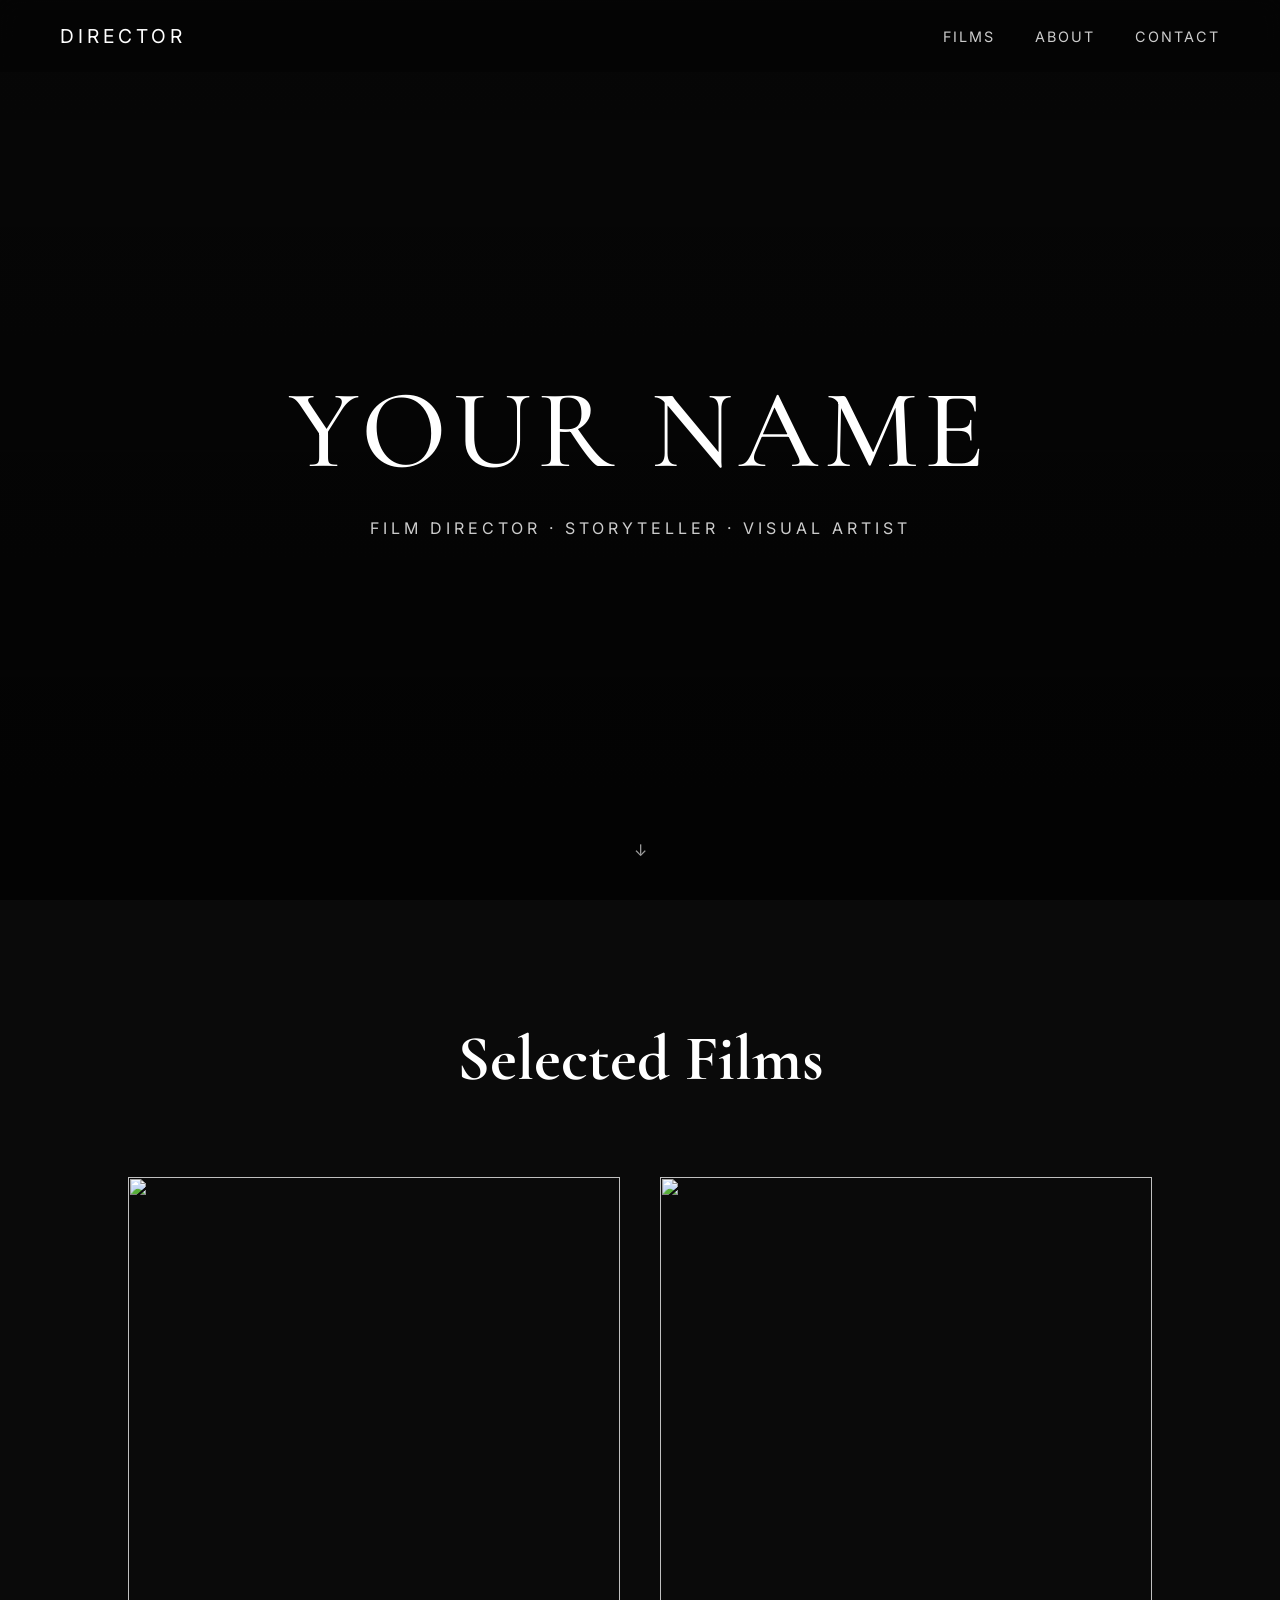
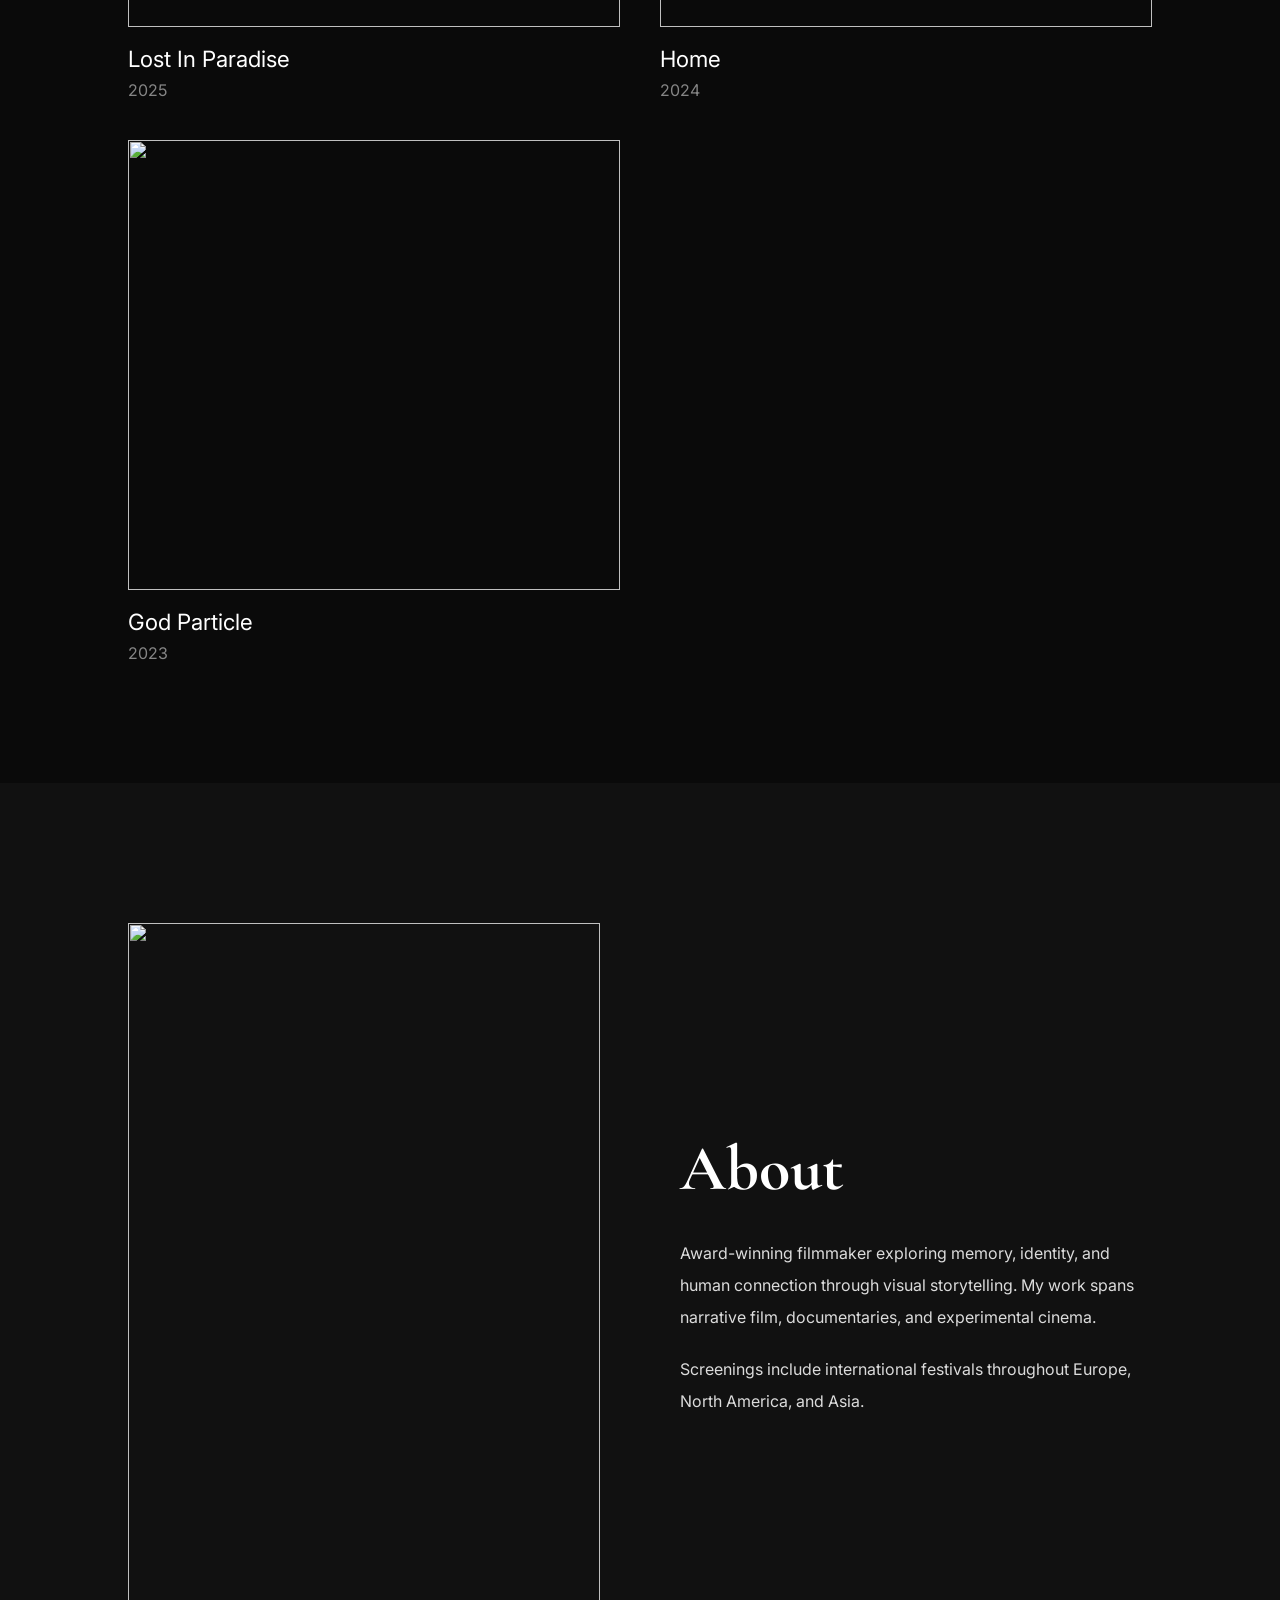
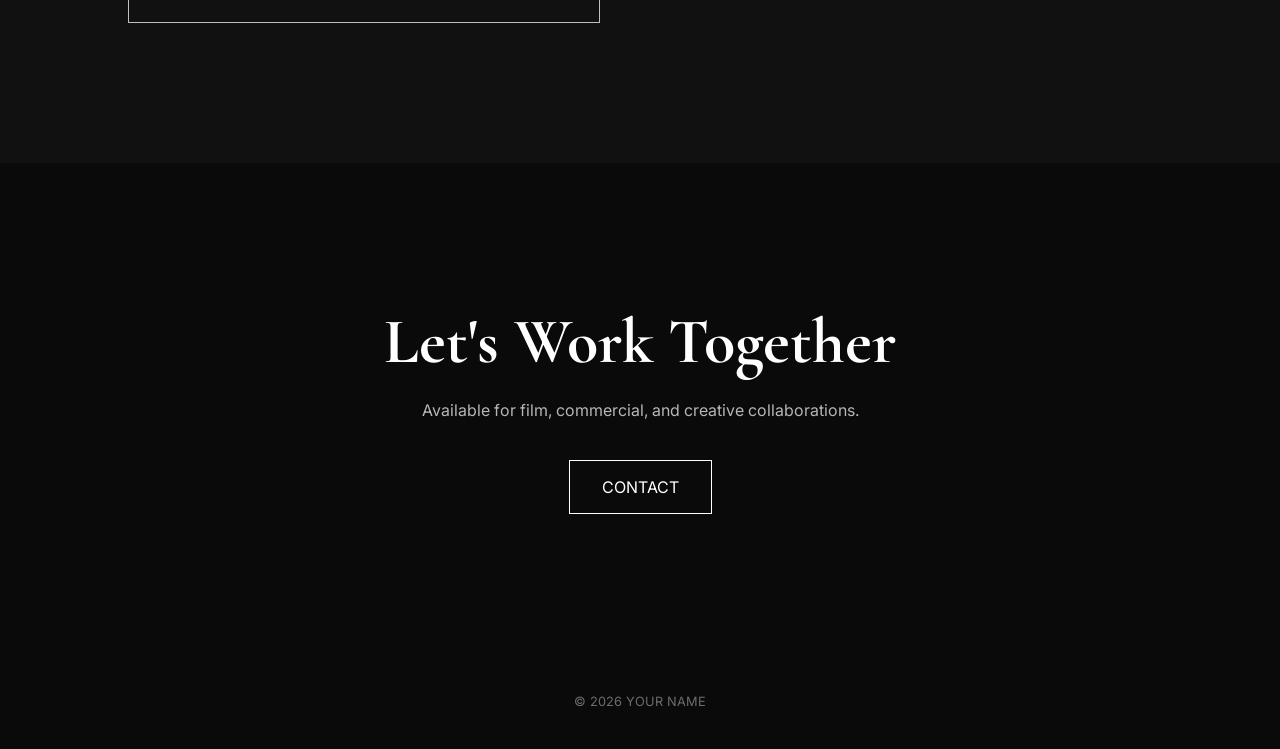
==== index.html @ f4642f4a "readme, sample page" ====
<!DOCTYPE html>
<html lang="en">
<head>
<meta charset="UTF-8">
<meta name="viewport" content="width=device-width, initial-scale=1.0">
<title>Director Portfolio</title>

<link rel="preconnect" href="https://fonts.googleapis.com">
<link href="https://fonts.googleapis.com/css2?family=Cormorant+Garamond:wght@400;500;600&family=Inter:wght@300;400;500&display=swap" rel="stylesheet">

<style>

*{
    margin:0;
    padding:0;
    box-sizing:border-box;
}

html{
    scroll-behavior:smooth;
}

body{
    background:#0a0a0a;
    color:white;
    font-family:'Inter',sans-serif;
    overflow-x:hidden;
}

/* ---------- NAV ---------- */

nav{
    position:fixed;
    top:0;
    width:100%;
    z-index:1000;

    display:flex;
    justify-content:space-between;
    align-items:center;

    padding:24px 60px;

    background:rgba(0,0,0,.2);
    backdrop-filter:blur(12px);
}

.logo{
    font-size:1.2rem;
    letter-spacing:4px;
}

.nav-links{
    display:flex;
    gap:40px;
}

.nav-links a{
    color:white;
    text-decoration:none;
    font-size:.9rem;
    letter-spacing:2px;
    opacity:.8;
    transition:.3s;
}

.nav-links a:hover{
    opacity:1;
}

/* ---------- HERO ---------- */

.hero{
    height:100vh;

    background:
    linear-gradient(
    rgba(0,0,0,.35),
    rgba(0,0,0,.75)),
    url("https://images.unsplash.com/photo-1485846234645-a62644f84728?w=1600");

    background-size:cover;
    background-position:center;

    display:flex;
    align-items:center;
    justify-content:center;
    text-align:center;
}

.hero-content{
    max-width:900px;
}

.hero h1{
    font-family:'Cormorant Garamond',serif;
    font-size:7rem;
    font-weight:500;
    letter-spacing:6px;
}

.hero p{
    margin-top:20px;
    font-size:1rem;
    letter-spacing:4px;
    opacity:.8;
}

.scroll-indicator{
    position:absolute;
    bottom:40px;
    left:50%;
    transform:translateX(-50%);
    opacity:.6;
}

/* ---------- FILMS ---------- */

.section-title{
    text-align:center;
    font-size:4rem;
    font-family:'Cormorant Garamond',serif;
    margin-bottom:80px;
}

.films{
    padding:120px 10%;
}

.film-grid{
    display:grid;
    grid-template-columns:repeat(auto-fit,minmax(320px,1fr));
    gap:40px;
}

.film{
    cursor:pointer;
    overflow:hidden;
}

.film-image{
    height:450px;
    overflow:hidden;
}

.film img{
    width:100%;
    height:100%;
    object-fit:cover;

    transition:transform .8s ease;
}

.film:hover img{
    transform:scale(1.08);
}

.film-info{
    margin-top:18px;
}

.film-title{
    font-size:1.4rem;
    margin-bottom:8px;
}

.film-year{
    opacity:.5;
}

/* ---------- ABOUT ---------- */

.about{
    padding:140px 10%;
    background:#111;
}

.about-wrapper{
    display:grid;
    grid-template-columns:1fr 1fr;
    gap:80px;
    align-items:center;
}

.about img{
    width:100%;
    height:700px;
    object-fit:cover;
}

.about-text h2{
    font-size:4rem;
    font-family:'Cormorant Garamond',serif;
    margin-bottom:30px;
}

.about-text p{
    line-height:2;
    opacity:.85;
}

/* ---------- CONTACT ---------- */

.contact{
    padding:140px 10%;
    text-align:center;
}

.contact h2{
    font-size:4rem;
    margin-bottom:20px;
    font-family:'Cormorant Garamond',serif;
}

.contact p{
    opacity:.7;
    margin-bottom:40px;
}

.btn{
    display:inline-block;

    padding:16px 32px;

    border:1px solid white;
    color:white;
    text-decoration:none;

    transition:.3s;
}

.btn:hover{
    background:white;
    color:black;
}

/* ---------- FOOTER ---------- */

footer{
    padding:40px;
    text-align:center;
    opacity:.4;
    font-size:.8rem;
}

/* ---------- MOBILE ---------- */

@media(max-width:900px){

.hero h1{
    font-size:4rem;
}

.about-wrapper{
    grid-template-columns:1fr;
}

nav{
    padding:20px;
}

.nav-links{
    gap:20px;
}

.section-title{
    font-size:3rem;
}

}

</style>
</head>

<body>

<nav>

<div class="logo">
DIRECTOR
</div>

<div class="nav-links">
<a href="#films">FILMS</a>
<a href="#about">ABOUT</a>
<a href="#contact">CONTACT</a>
</div>

</nav>

<section class="hero">

<div class="hero-content">

<h1>YOUR NAME</h1>

<p>FILM DIRECTOR · STORYTELLER · VISUAL ARTIST</p>

</div>

<div class="scroll-indicator">
↓
</div>

</section>

<section id="films" class="films">

<h2 class="section-title">Selected Films</h2>

<div class="film-grid">

<div class="film">
<div class="film-image">
<img src="https://images.unsplash.com/photo-1500530855697-b586d89ba3ee?w=1200">
</div>
<div class="film-info">
<div class="film-title">Lost In Paradise</div>
<div class="film-year">2025</div>
</div>
</div>

<div class="film">
<div class="film-image">
<img src="https://images.unsplash.com/photo-1516035069371-29a1b244cc32?w=1200">
</div>
<div class="film-info">
<div class="film-title">Home</div>
<div class="film-year">2024</div>
</div>
</div>

<div class="film">
<div class="film-image">
<img src="https://images.unsplash.com/photo-1492691527719-9d1e07e534b4?w=1200">
</div>
<div class="film-info">
<div class="film-title">God Particle</div>
<div class="film-year">2023</div>
</div>
</div>

</div>

</section>

<section id="about" class="about">

<div class="about-wrapper">

<img src="https://images.unsplash.com/photo-1494790108377-be9c29b29330?w=1200">

<div class="about-text">

<h2>About</h2>

<p>
Award-winning filmmaker exploring memory,
identity, and human connection through visual storytelling.
My work spans narrative film, documentaries,
and experimental cinema.
</p>

<br>

<p>
Screenings include international festivals
throughout Europe, North America, and Asia.
</p>

</div>

</div>

</section>

<section id="contact" class="contact">

<h2>Let's Work Together</h2>

<p>
Available for film, commercial, and creative collaborations.
</p>

<a href="mailto:hello@example.com" class="btn">
CONTACT
</a>

</section>

<footer>

© 2026 YOUR NAME

</footer>

<script>

const observer = new IntersectionObserver(entries=>{

entries.forEach(entry=>{

if(entry.isIntersecting){

entry.target.animate(
[
{
opacity:0,
transform:'translateY(60px)'
},
{
opacity:1,
transform:'translateY(0px)'
}
],
{
duration:1000,
fill:'forwards'
}
)

}

})

},
{
threshold:0.15
})

document.querySelectorAll(
'.film,.about-text,.contact'
).forEach(el=>observer.observe(el))

</script>

</body>
</html>
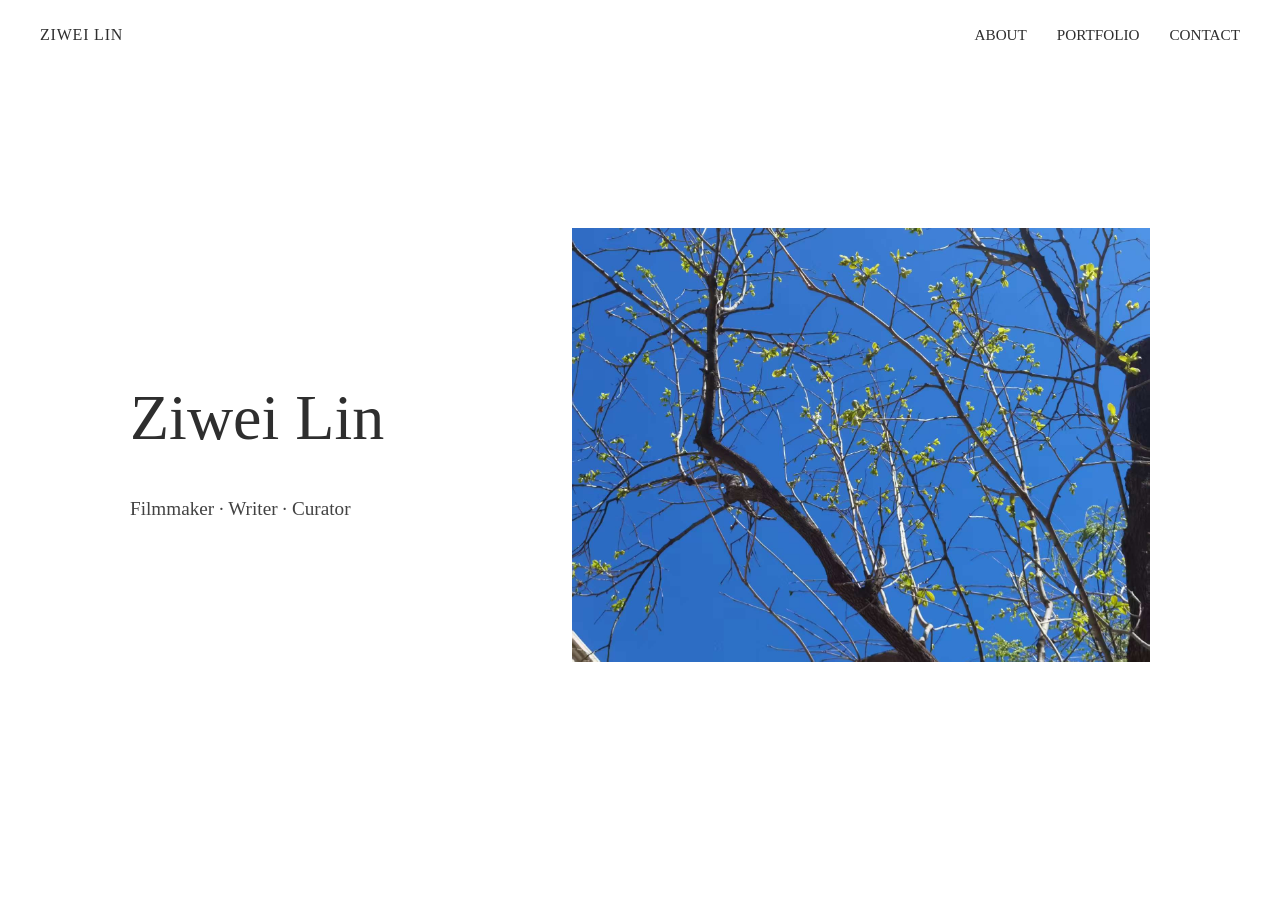
==== commit c46e91b0: "changed index.html to root directory" ====
--- a/index.html
+++ b/index.html
@@ -1,438 +1,57 @@
 <!DOCTYPE html>
 <html lang="en">
+
 <head>
+
 <meta charset="UTF-8">
 <meta name="viewport" content="width=device-width, initial-scale=1.0">
-<title>Director Portfolio</title>
 
-<link rel="preconnect" href="https://fonts.googleapis.com">
-<link href="https://fonts.googleapis.com/css2?family=Cormorant+Garamond:wght@400;500;600&family=Inter:wght@300;400;500&display=swap" rel="stylesheet">
+<title>Ziwei Lin</title>
 
-<style>
+<link rel="stylesheet" href="css/variables.css">
+<link rel="stylesheet" href="css/layout.css">
+<link rel="stylesheet" href="css/home.css">
 
-*{
-    margin:0;
-    padding:0;
-    box-sizing:border-box;
-}
-
-html{
-    scroll-behavior:smooth;
-}
-
-body{
-    background:#0a0a0a;
-    color:white;
-    font-family:'Inter',sans-serif;
-    overflow-x:hidden;
-}
-
-/* ---------- NAV ---------- */
-
-nav{
-    position:fixed;
-    top:0;
-    width:100%;
-    z-index:1000;
-
-    display:flex;
-    justify-content:space-between;
-    align-items:center;
-
-    padding:24px 60px;
-
-    background:rgba(0,0,0,.2);
-    backdrop-filter:blur(12px);
-}
-
-.logo{
-    font-size:1.2rem;
-    letter-spacing:4px;
-}
-
-.nav-links{
-    display:flex;
-    gap:40px;
-}
-
-.nav-links a{
-    color:white;
-    text-decoration:none;
-    font-size:.9rem;
-    letter-spacing:2px;
-    opacity:.8;
-    transition:.3s;
-}
-
-.nav-links a:hover{
-    opacity:1;
-}
-
-/* ---------- HERO ---------- */
-
-.hero{
-    height:100vh;
-
-    background:
-    linear-gradient(
-    rgba(0,0,0,.35),
-    rgba(0,0,0,.75)),
-    url("https://images.unsplash.com/photo-1485846234645-a62644f84728?w=1600");
-
-    background-size:cover;
-    background-position:center;
-
-    display:flex;
-    align-items:center;
-    justify-content:center;
-    text-align:center;
-}
-
-.hero-content{
-    max-width:900px;
-}
-
-.hero h1{
-    font-family:'Cormorant Garamond',serif;
-    font-size:7rem;
-    font-weight:500;
-    letter-spacing:6px;
-}
-
-.hero p{
-    margin-top:20px;
-    font-size:1rem;
-    letter-spacing:4px;
-    opacity:.8;
-}
-
-.scroll-indicator{
-    position:absolute;
-    bottom:40px;
-    left:50%;
-    transform:translateX(-50%);
-    opacity:.6;
-}
-
-/* ---------- FILMS ---------- */
-
-.section-title{
-    text-align:center;
-    font-size:4rem;
-    font-family:'Cormorant Garamond',serif;
-    margin-bottom:80px;
-}
-
-.films{
-    padding:120px 10%;
-}
-
-.film-grid{
-    display:grid;
-    grid-template-columns:repeat(auto-fit,minmax(320px,1fr));
-    gap:40px;
-}
-
-.film{
-    cursor:pointer;
-    overflow:hidden;
-}
-
-.film-image{
-    height:450px;
-    overflow:hidden;
-}
-
-.film img{
-    width:100%;
-    height:100%;
-    object-fit:cover;
-
-    transition:transform .8s ease;
-}
-
-.film:hover img{
-    transform:scale(1.08);
-}
-
-.film-info{
-    margin-top:18px;
-}
-
-.film-title{
-    font-size:1.4rem;
-    margin-bottom:8px;
-}
-
-.film-year{
-    opacity:.5;
-}
-
-/* ---------- ABOUT ---------- */
-
-.about{
-    padding:140px 10%;
-    background:#111;
-}
-
-.about-wrapper{
-    display:grid;
-    grid-template-columns:1fr 1fr;
-    gap:80px;
-    align-items:center;
-}
-
-.about img{
-    width:100%;
-    height:700px;
-    object-fit:cover;
-}
-
-.about-text h2{
-    font-size:4rem;
-    font-family:'Cormorant Garamond',serif;
-    margin-bottom:30px;
-}
-
-.about-text p{
-    line-height:2;
-    opacity:.85;
-}
-
-/* ---------- CONTACT ---------- */
-
-.contact{
-    padding:140px 10%;
-    text-align:center;
-}
-
-.contact h2{
-    font-size:4rem;
-    margin-bottom:20px;
-    font-family:'Cormorant Garamond',serif;
-}
-
-.contact p{
-    opacity:.7;
-    margin-bottom:40px;
-}
-
-.btn{
-    display:inline-block;
-
-    padding:16px 32px;
-
-    border:1px solid white;
-    color:white;
-    text-decoration:none;
-
-    transition:.3s;
-}
-
-.btn:hover{
-    background:white;
-    color:black;
-}
-
-/* ---------- FOOTER ---------- */
-
-footer{
-    padding:40px;
-    text-align:center;
-    opacity:.4;
-    font-size:.8rem;
-}
-
-/* ---------- MOBILE ---------- */
-
-@media(max-width:900px){
-
-.hero h1{
-    font-size:4rem;
-}
-
-.about-wrapper{
-    grid-template-columns:1fr;
-}
-
-nav{
-    padding:20px;
-}
-
-.nav-links{
-    gap:20px;
-}
-
-.section-title{
-    font-size:3rem;
-}
-
-}
-
-</style>
 </head>
 
 <body>
 
-<nav>
+<header class="site-header">
 
-<div class="logo">
-DIRECTOR
-</div>
+    <a href="index.html" class="site-title">
+        ZIWEI LIN
+    </a>
 
-<div class="nav-links">
-<a href="#films">FILMS</a>
-<a href="#about">ABOUT</a>
-<a href="#contact">CONTACT</a>
-</div>
+    <nav class="nav-links">
+        <a href="pages/about.html">ABOUT</a>
+        <a href="pages/portfolio.html">PORTFOLIO</a>
+        <a href="pages/contact.html">CONTACT</a>
+    </nav>
 
-</nav>
+</header>
 
-<section class="hero">
+<main class="container home">
 
-<div class="hero-content">
+    <div class="home-content">
 
-<h1>YOUR NAME</h1>
+        <h1 class="home-name">
+            Ziwei Lin
+        </h1>
 
-<p>FILM DIRECTOR · STORYTELLER · VISUAL ARTIST</p>
+        <p class="home-subtitle">
+            Filmmaker · Writer · Curator
+        </p>
 
-</div>
+    </div>
 
-<div class="scroll-indicator">
-↓
-</div>
+    <div class="home-image">
+        <img src="assets/images/signature-tree.jpg" alt="signature-tree"> 
+    </div>
 
-</section>
+</main>
 
-<section id="films" class="films">
-
-<h2 class="section-title">Selected Films</h2>
-
-<div class="film-grid">
-
-<div class="film">
-<div class="film-image">
-<img src="https://images.unsplash.com/photo-1500530855697-b586d89ba3ee?w=1200">
-</div>
-<div class="film-info">
-<div class="film-title">Lost In Paradise</div>
-<div class="film-year">2025</div>
-</div>
-</div>
-
-<div class="film">
-<div class="film-image">
-<img src="https://images.unsplash.com/photo-1516035069371-29a1b244cc32?w=1200">
-</div>
-<div class="film-info">
-<div class="film-title">Home</div>
-<div class="film-year">2024</div>
-</div>
-</div>
-
-<div class="film">
-<div class="film-image">
-<img src="https://images.unsplash.com/photo-1492691527719-9d1e07e534b4?w=1200">
-</div>
-<div class="film-info">
-<div class="film-title">God Particle</div>
-<div class="film-year">2023</div>
-</div>
-</div>
-
-</div>
-
-</section>
-
-<section id="about" class="about">
-
-<div class="about-wrapper">
-
-<img src="https://images.unsplash.com/photo-1494790108377-be9c29b29330?w=1200">
-
-<div class="about-text">
-
-<h2>About</h2>
-
-<p>
-Award-winning filmmaker exploring memory,
-identity, and human connection through visual storytelling.
-My work spans narrative film, documentaries,
-and experimental cinema.
-</p>
-
-<br>
-
-<p>
-Screenings include international festivals
-throughout Europe, North America, and Asia.
-</p>
-
-</div>
-
-</div>
-
-</section>
-
-<section id="contact" class="contact">
-
-<h2>Let's Work Together</h2>
-
-<p>
-Available for film, commercial, and creative collaborations.
-</p>
-
-<a href="mailto:hello@example.com" class="btn">
-CONTACT
-</a>
-
-</section>
-
-<footer>
-
-© 2026 YOUR NAME
-
-</footer>
-
-<script>
-
-const observer = new IntersectionObserver(entries=>{
-
-entries.forEach(entry=>{
-
-if(entry.isIntersecting){
-
-entry.target.animate(
-[
-{
-opacity:0,
-transform:'translateY(60px)'
-},
-{
-opacity:1,
-transform:'translateY(0px)'
-}
-],
-{
-duration:1000,
-fill:'forwards'
-}
-)
-
-}
-
-})
-
-},
-{
-threshold:0.15
-})
-
-document.querySelectorAll(
-'.film,.about-text,.contact'
-).forEach(el=>observer.observe(el))
-
-</script>
+<script src="js/main.js"></script>
 
 </body>
-</html>+
+</html>
--- a/css/variables.css
+++ b/css/variables.css
@@ -0,0 +1,15 @@
+:root {
+
+    /*--bg-color: #084b26;*/
+    --bg-color:rgb(255, 255, 255);
+
+    --text-color: #0f0f0fde;
+
+    /*--border-color: rgba(255,255,255,.15);*/
+    --border-color: rgba(0,0,0,0);
+
+    --font-main: 'Noto Sans SC';
+
+    --content-width: 1100px;
+
+}
--- a/css/layout.css
+++ b/css/layout.css
@@ -0,0 +1,78 @@
+* {
+    margin: 0;
+    padding: 0;
+    box-sizing: border-box;
+}
+
+body {
+    background: var(--bg-color);
+    color: var(--text-color);
+    font-family: var(--font-main);
+    min-height: 100vh;
+    line-height: 1.7;
+}
+
+a {
+    color: inherit;
+    text-decoration: none;
+}
+
+.site-header {
+    position: fixed;
+    top: 0;
+    left: 0;
+    right: 0;
+
+    height: 70px;
+    background: var(--bg-color);
+    border-bottom: 1px solid var(--border-color);
+    display: flex;
+
+    justify-content: space-between;
+    align-items: center;
+    padding: 0 40px;
+    z-index: 1000;
+}
+
+.site-title {
+    font-weight: normal;
+    letter-spacing: 0.05em;
+}
+
+.nav-links {
+    display: flex;
+    gap: 30px;
+}
+
+.nav-links a {
+    font-size: 0.95rem;
+}
+
+.container {
+    max-width: var(--content-width);
+    margin: 0 auto;
+    padding: 120px 40px 60px;
+}
+
+.section-title {
+    margin-bottom: 40px;
+    font-size: 2rem;
+    font-weight: normal;
+}
+
+img {
+    display: block;
+    max-width: 100%;
+}
+
+@media (max-width: 900px) {
+
+    .site-header {
+        padding: 0 20px;
+    }
+
+    .container {
+        padding: 100px 20px 40px;
+    }
+
+}
--- a/css/home.css
+++ b/css/home.css
@@ -0,0 +1,41 @@
+.home {
+    min-height: calc(100vh - 70px);
+    display: grid;
+    grid-template-columns: 1fr 1.6fr;
+    gap: 80px;
+    align-items: center;
+}
+
+.home-content {
+    max-width: 700px;
+}
+
+.home-name {
+    font-size: clamp(4rem, 4vw, 5rem);
+    font-weight: normal;
+    margin-bottom: 20px;
+}
+
+.home-subtitle {
+    font-size: 1.2rem;
+    opacity: 0.9;
+}
+
+.home-image img {
+    width: 100%;
+    max-width: 900px;
+    height: auto;
+    display: block;
+}
+
+@media (max-width: 900px) {
+
+    .home {
+        grid-template-columns: 1fr;
+        gap: 40px;
+    }
+
+    .home-name {
+        font-size: 4rem;
+    }
+}
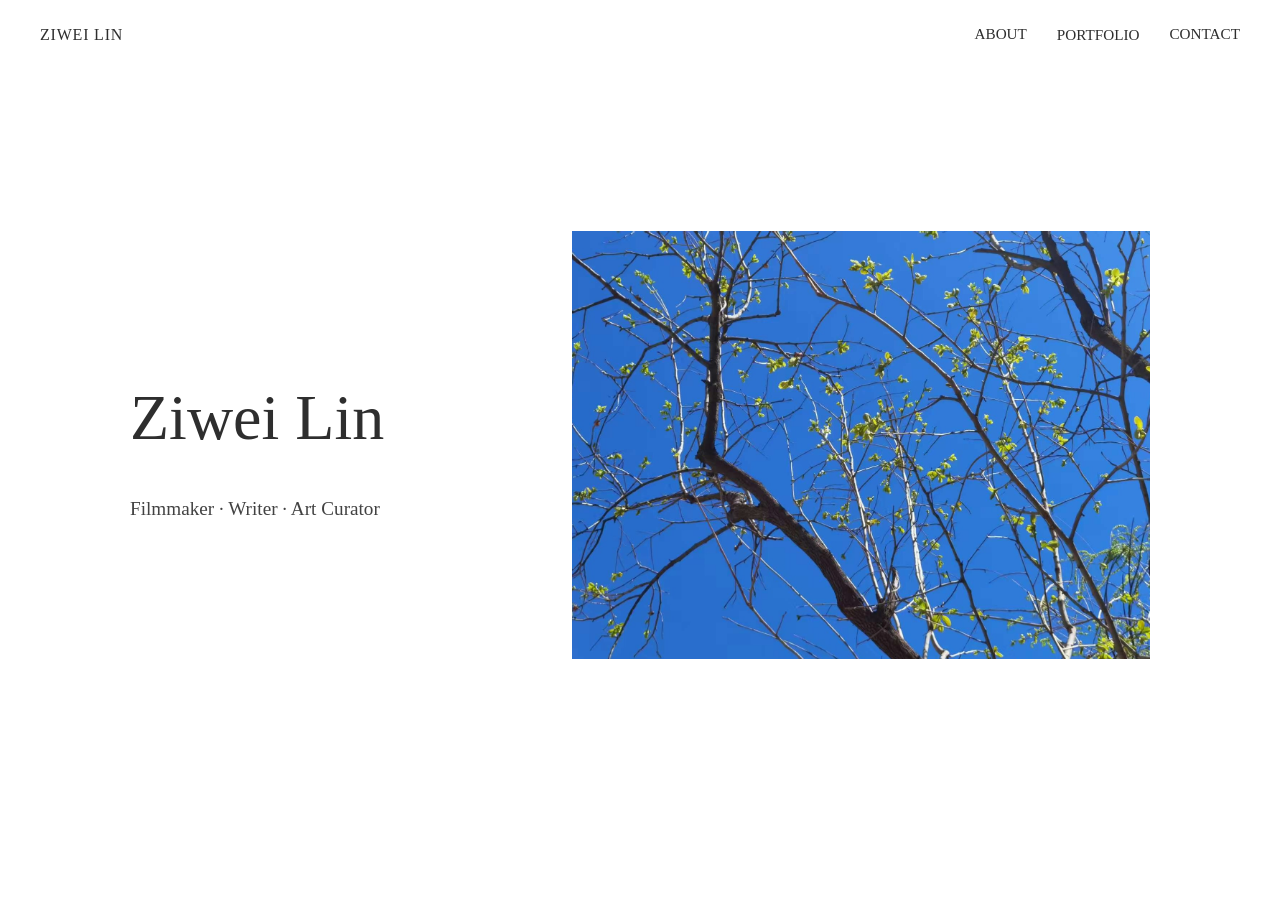
==== commit 6ab3f6ac: "portfolio categories, film page and portfolio-menu page fixed" ====
--- a/index.html
+++ b/index.html
@@ -24,7 +24,16 @@
 
     <nav class="nav-links">
         <a href="pages/about.html">ABOUT</a>
-        <a href="pages/portfolio.html">PORTFOLIO</a>
+
+        <div class="nav-dropdown">
+            <span class="nav-dropdown-toggle"> <a href="pages/portfolio.html">PORTFOLIO</a></span>
+            <div class="nav-dropdown-menu">
+                <a href="pages/portfolio-films.html">Films</a>
+                <a href="pages/portfolio-exhibitions.html">Exhibitions</a>
+                <a href="pages/portfolio-writings.html">Writings</a>
+            </div>
+        </div>
+
         <a href="pages/contact.html">CONTACT</a>
     </nav>
 
@@ -39,13 +48,13 @@
         </h1>
 
         <p class="home-subtitle">
-            Filmmaker · Writer · Curator
+            Filmmaker · Writer · Art Curator
         </p>
 
     </div>
 
     <div class="home-image">
-        <img src="assets/images/signature-tree.jpg" alt="signature-tree"> 
+        <img src="assets/images/signature-tree.jpg" alt="Ziwei Lin signature-tree"> 
     </div>
 
 </main>
--- a/css/variables.css
+++ b/css/variables.css
@@ -8,7 +8,7 @@
     /*--border-color: rgba(255,255,255,.15);*/
     --border-color: rgba(0,0,0,0);
 
-    --font-main: 'Noto Sans SC';
+    --font-main: 'Georgia';
 
     --content-width: 1100px;
 
--- a/css/layout.css
+++ b/css/layout.css
@@ -12,6 +12,20 @@
     line-height: 1.7;
 }
 
+/*
+body {
+    background: var(--bg-color);
+    color: var(--text-color);
+    font-family: var(--font-main);
+    min-height: 100vh;
+    line-height: 1.7;
+    background-image: url('../assets/images/shapelined-_JBKdviweXI-unsplash.jpg');
+    background-size: cover;
+    background-position: center;
+    background-attachment: fixed;
+    background-repeat: no-repeat;
+}*/
+
 a {
     color: inherit;
     text-decoration: none;
@@ -25,6 +39,7 @@
 
     height: 70px;
     background: var(--bg-color);
+    /*background: rgba(255, 255, 255, 0.2);*/
     border-bottom: 1px solid var(--border-color);
     display: flex;
 
@@ -48,6 +63,42 @@
     font-size: 0.95rem;
 }
 
+.nav-dropdown {
+    position: relative;
+    cursor: pointer;
+}
+
+.nav-dropdown-toggle {
+    font-size: 0.95rem;
+}
+
+.nav-dropdown-menu {
+    display: none;
+    position: absolute;
+    top: 100%;
+    left: 0;
+    background: var(--bg-color);
+    border: 1px solid var(--border-color);
+    padding: 12px 0;
+    min-width: 180px;
+    z-index: 1001;
+}
+
+.nav-dropdown-menu a {
+    display: block;
+    padding: 8px 20px;
+    font-size: 0.85rem;
+    white-space: nowrap;
+}
+
+.nav-dropdown-menu a:hover {
+    opacity: 0.6;
+}
+
+.nav-dropdown:hover .nav-dropdown-menu {
+    display: block;
+}
+
 .container {
     max-width: var(--content-width);
     margin: 0 auto;
@@ -65,6 +116,16 @@
     max-width: 100%;
 }
 
+a {
+    text-decoration: none;
+    color: inherit;
+    transition: color 0.2s ease;
+}
+
+a:hover {
+    color: #0896eeda;
+}
+
 @media (max-width: 900px) {
 
     .site-header {
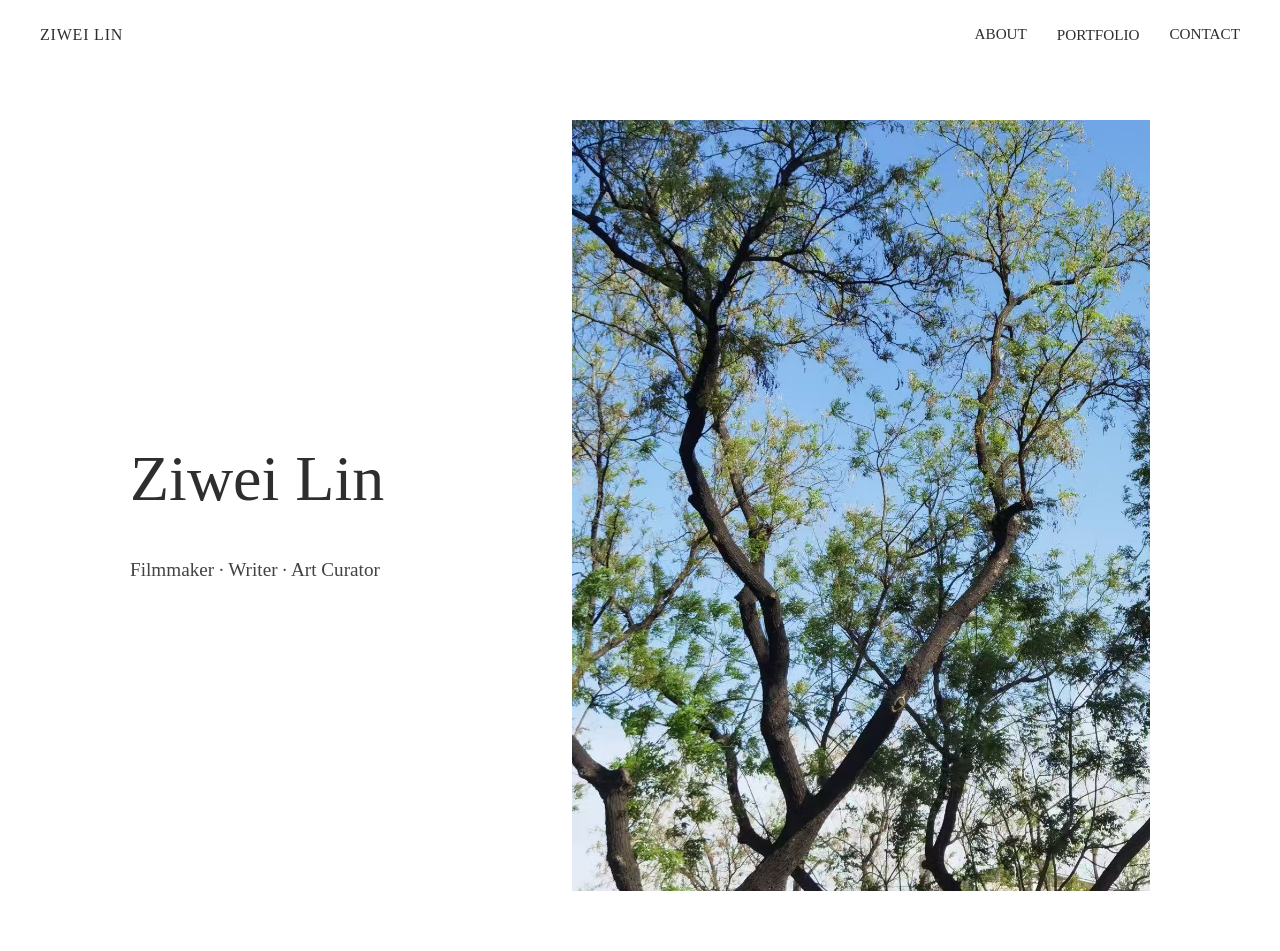
==== commit f56745b7: "writings page" ====
--- a/index.html
+++ b/index.html
@@ -48,13 +48,15 @@
         </h1>
 
         <p class="home-subtitle">
-            Filmmaker · Writer · Art Curator
+            <a href="pages/portfolio-films.html">Filmmaker</a> · 
+            <a href="pages/portfolio-writings.html">Writer</a> · 
+            <a href="pages/portfolio-exhibitions.html">Art Curator</a>
         </p>
 
     </div>
 
     <div class="home-image">
-        <img src="assets/images/signature-tree.jpg" alt="Ziwei Lin signature-tree"> 
+        <img src="assets/images/signature-tree2.jpg" alt="Ziwei Lin signature-tree"> 
     </div>
 
 </main>
--- a/css/layout.css
+++ b/css/layout.css
@@ -12,14 +12,13 @@
     line-height: 1.7;
 }
 
-/*
-body {
+/*body {
     background: var(--bg-color);
     color: var(--text-color);
     font-family: var(--font-main);
     min-height: 100vh;
     line-height: 1.7;
-    background-image: url('../assets/images/shapelined-_JBKdviweXI-unsplash.jpg');
+    background-image: url('../assets/images/leone-venter-VieM9BdZKFo-unsplash.jpg');
     background-size: cover;
     background-position: center;
     background-attachment: fixed;
